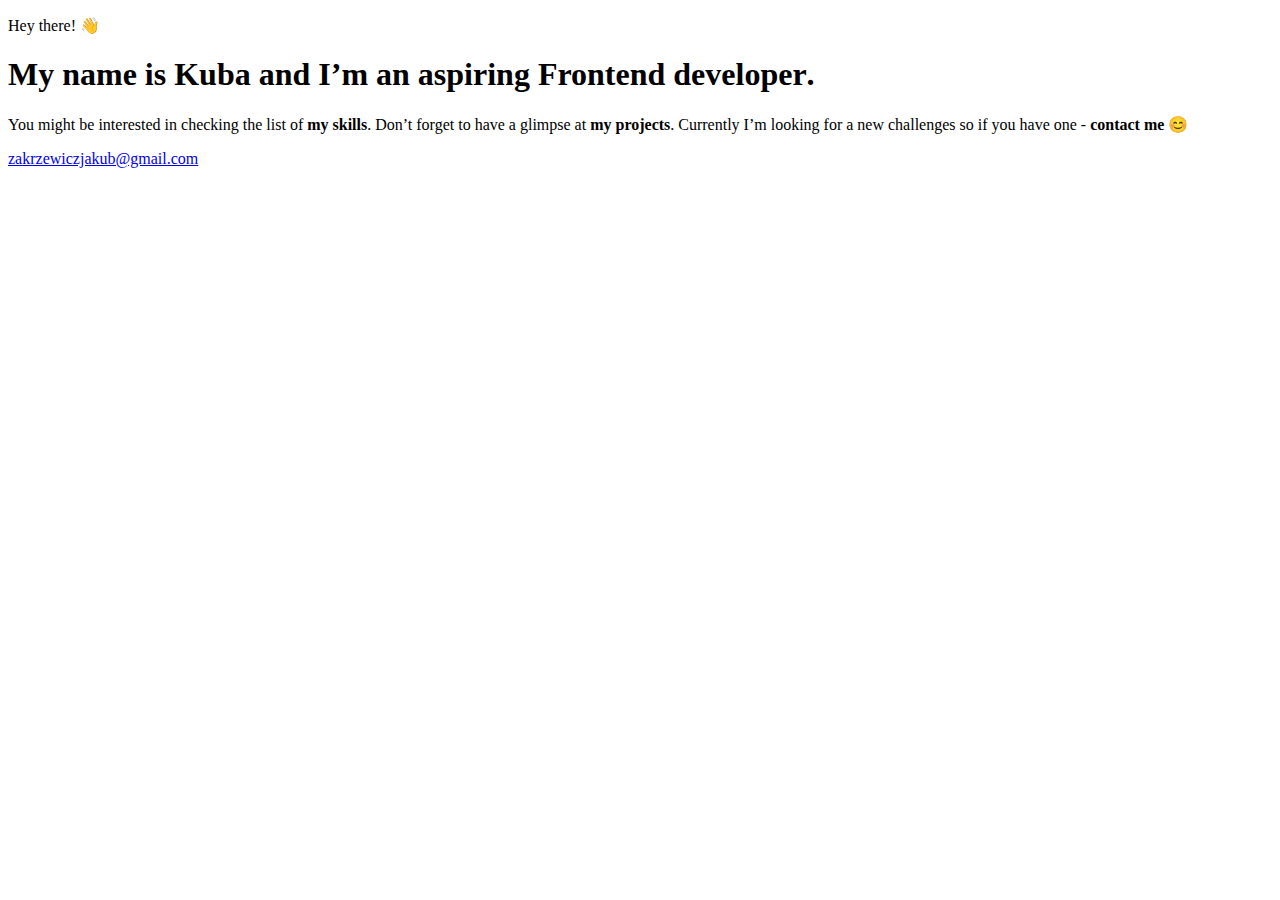
==== src/pages/index.html @ 8666ac64 "section first on mobile" ====
<!DOCTYPE html>
<html lang="en">
  <head>
    <meta charset="UTF-8" />
    <meta name="viewport" content="width=device-width, initial-scale=1.0" />
    <title>Jakub Zakrzewicz</title>
    <meta name="description" content="Webpage about me" />
    <!-- Title -->
    <meta property="og:title" content="Jakub Zakrzewicz" />
    <!-- OPTIONAL description. 2-4 sentences. -->
    <meta
      property="og:description"
      content="Webpage about my projects and skills"
    />
    <!-- full url with http(s) ie. https://maciejkorsan.github.io/my-repo/ -->
    <meta
      property="og:url"
      content="https://github.com/kilerynka/portfolio-design-by-graphic"
    />
    <!-- full url to the image with http(s) ie. https://maciejkorsan.github.io/my-repo/assets/img/fb.png. Facebook suggests at least 1200 x 630. -->
    <meta
      property="og:image"
      content="https://maciejkorsan.com/wtf-gulp-starter/assets/img/cover.png"
    />
    <link
      rel="shortcut icon"
      href="../../public/favicon.ico"
      type="image/x-icon"
    />

    <!-- uncomment the line below to enable PWA  -->
    <!-- <link rel="manifest" href="manifest.json" /> -->
  </head>
  <body>
    <section class="frontpage">
      <header class="header">
        <article class="header__article">
          <div class="header__article-img"></div>
          <p class="header__article-hey">Hey there! 👋</p>
        </article>
        <article class="header__article">
          <h1 class="header__article-h1">
            My name is Kuba and I’m an aspiring
            <strong class="blue-text"> Frontend developer</strong>.
          </h1>
          <p class="header__article-p">
            You might be interested in checking the list of
            <strong class="blue-text"> my skills</strong>. Don’t forget to have
            a glimpse at <strong class="blue-text">my projects</strong>.
            Currently I’m looking for a new challenges so if you have one -
            <strong class="blue-text">contact me</strong> 😊
          </p>
          <a
            class="header__article-mail"
            href="mailto:zakrzewiczjakub@gmail.com"
            >zakrzewiczjakub@gmail.com</a
          >
        </article>
      </header>
    </section>
  </body>
</html>
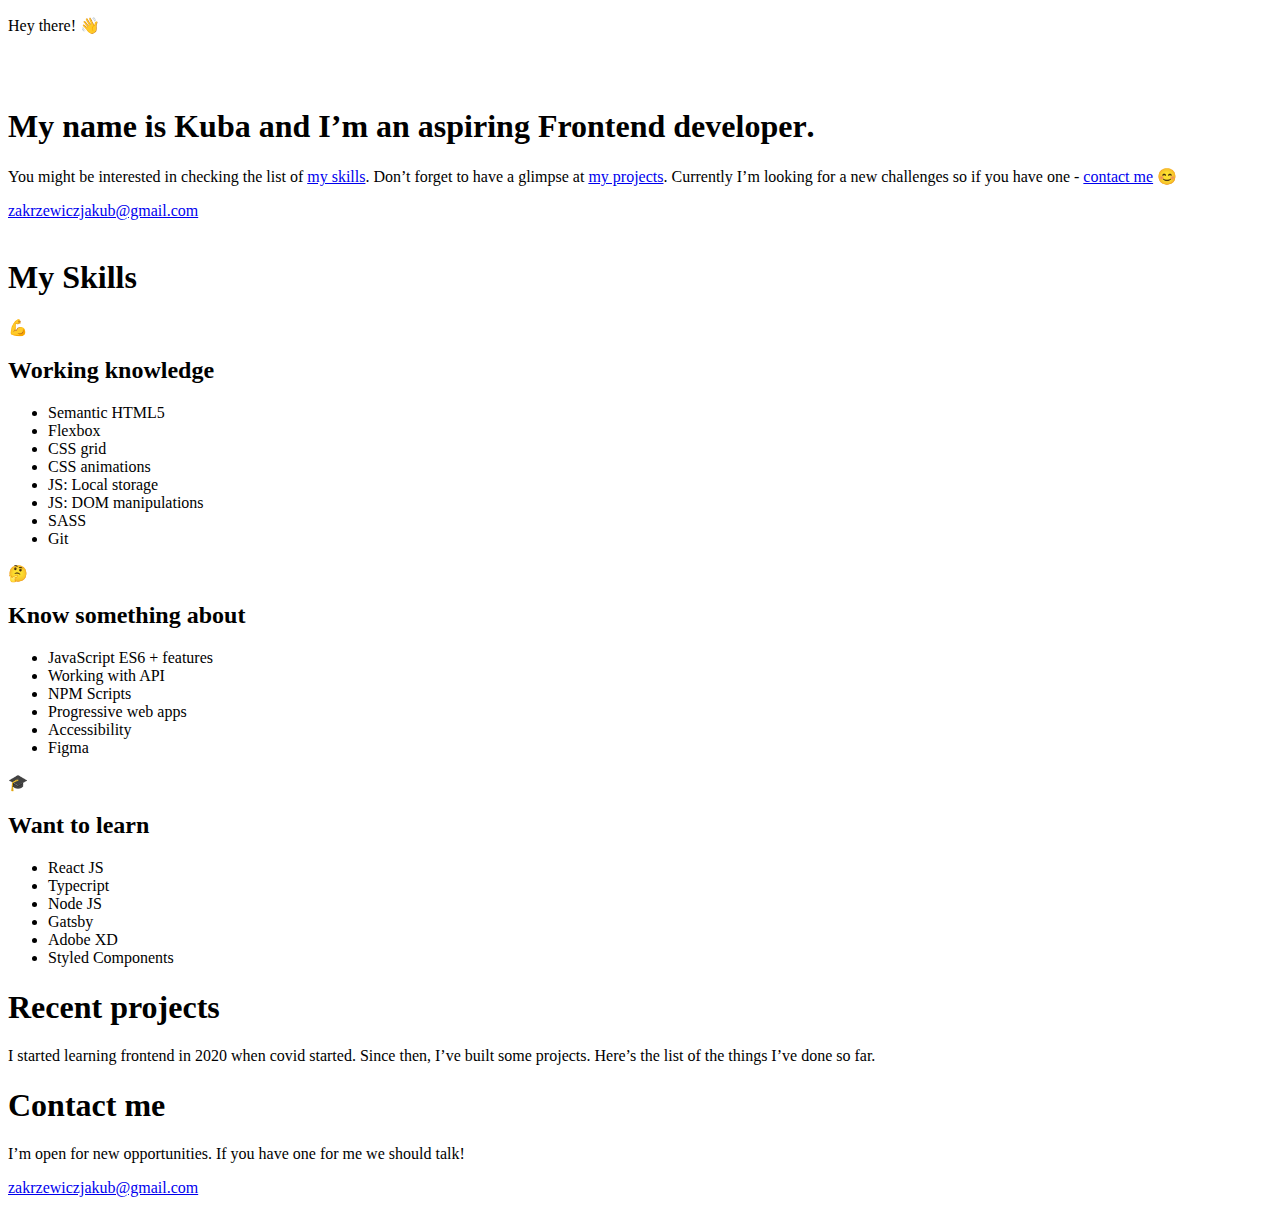
==== commit 19c83e85: "correct of img path again" ====
--- a/src/pages/index.html
+++ b/src/pages/index.html
@@ -18,45 +18,132 @@
       content="https://github.com/kilerynka/portfolio-design-by-graphic"
     />
     <!-- full url to the image with http(s) ie. https://maciejkorsan.github.io/my-repo/assets/img/fb.png. Facebook suggests at least 1200 x 630. -->
-    <meta
-      property="og:image"
-      content="https://maciejkorsan.com/wtf-gulp-starter/assets/img/cover.png"
-    />
+    <meta property="og:image" content="https://kilerynka.github.io/og.jpg" />
     <link
       rel="shortcut icon"
       href="../../public/favicon.ico"
       type="image/x-icon"
     />
-
-    <!-- uncomment the line below to enable PWA  -->
-    <!-- <link rel="manifest" href="manifest.json" /> -->
   </head>
   <body>
-    <section class="frontpage">
+    <section class="section-first">
       <header class="header">
         <article class="header__article">
           <div class="header__article-img"></div>
-          <p class="header__article-hey">Hey there! 👋</p>
+          <div class="header__article-cloud">
+            <p class="header__article-hey">Hey there! 👋</p>
+          </div>
+          <img class="substract" src="../assets/img/Speech_cloud.png" alt="" />
         </article>
-        <article class="header__article">
-          <h1 class="header__article-h1">
-            My name is Kuba and I’m an aspiring
-            <strong class="blue-text"> Frontend developer</strong>.
-          </h1>
-          <p class="header__article-p">
-            You might be interested in checking the list of
-            <strong class="blue-text"> my skills</strong>. Don’t forget to have
-            a glimpse at <strong class="blue-text">my projects</strong>.
-            Currently I’m looking for a new challenges so if you have one -
-            <strong class="blue-text">contact me</strong> 😊
-          </p>
-          <a
-            class="header__article-mail"
-            href="mailto:zakrzewiczjakub@gmail.com"
-            >zakrzewiczjakub@gmail.com</a
-          >
-        </article>
+        <div class="wrapIntro">
+          <img class="mark-before" src="../assets/img/{.png" alt="" />
+          <article class="article-mail header__article">
+            <h1 class="header__article-h1">
+              My name is Kuba and I’m an aspiring
+              <strong class="blue-title"> Frontend developer</strong>.
+            </h1>
+            <p class="header__article-p">
+              You might be interested in checking the list of
+              <a class="blue-text" href="#mySkills"> my skills</a>. Don’t forget
+              to have a glimpse at
+              <a class="blue-text" href="#myProjects">my projects</a>. Currently
+              I’m looking for a new challenges so if you have one -
+              <a class="blue-text" href="#contactMe">contact me</a> 😊
+            </p>
+            <a
+              class="header__article-mail"
+              href="mailto:zakrzewiczjakub@gmail.com"
+              >zakrzewiczjakub@gmail.com</a
+            >
+          </article>
+          <img class="mark-after" src="../assets/img/}.png" alt="" />
+        </div>
       </header>
     </section>
+    <section id="mySkills" class="section-two">
+      <header class="section-two__header">
+        <h1 class="section-two__header-h1">My Skills</h1>
+      </header>
+      <section class="section">
+        <article class="section__article">
+          <span class="section__article-emoticon">💪</span>
+          <h2 class="section__article-h2">Working knowledge</h2>
+          <ul class="section__article-list">
+            <li>Semantic HTML5</li>
+            <li>Flexbox</li>
+            <li>CSS grid</li>
+            <li>CSS animations</li>
+            <li>JS: Local storage</li>
+            <li>JS: DOM manipulations</li>
+            <li>SASS</li>
+            <li>Git</li>
+          </ul>
+        </article>
+        <article class="section__article">
+          <span class="section__article-emoticon">🤔</span>
+          <h2 class="section__article-h2">Know something about</h2>
+          <ul class="section__article-listStyle2 section__article-list">
+            <li>JavaScript ES6 + features</li>
+            <li>Working with API</li>
+            <li>NPM Scripts</li>
+            <li>Progressive web apps</li>
+            <li>Accessibility</li>
+            <li>Figma</li>
+          </ul>
+        </article>
+        <article class="section__article">
+          <span class="section__article-emoticon">🎓</span>
+          <h2 class="section__article-h2">Want to learn</h2>
+          <ul class="section__article-listStyle3 section__article-list">
+            <li>React JS</li>
+            <li>Typecript</li>
+            <li>Node JS</li>
+            <li>Gatsby</li>
+            <li>Adobe XD</li>
+            <li>Styled Components</li>
+          </ul>
+        </article>
+      </section>
+    </section>
+    <section id="myProjects" class="sectionThreeContent">
+      <header class="sectionThreeContent__header">
+        <h1 class="sectionThreeContent__header-h1">Recent projects</h1>
+        <p class="sectionThreeContent__header-p">
+          I started learning frontend in 2020 when covid started. Since then,
+          I’ve built some projects. Here’s the list of the things I’ve done so
+          far.
+        </p>
+      </header>
+      <section class="sectionThree sectionThree-js"></section>
+    </section>
+    <footer id="contactMe" class="footer">
+      <section class="sectionFour">
+        <article class="sectionFour__article">
+          <h1 class="sectionFour__article-h1">Contact me</h1>
+          <p class="sectionFour__article-p">
+            I’m open for new opportunities. If you have one for me we should
+            talk!
+          </p>
+        </article>
+        <article class="article-icons sectionFour__article">
+          <div class="article__div-icons sectionFour__article-div">
+            <a class="git" href="https://github.com/kilerynka"></a>
+            <a
+              class="insta"
+              href="https://www.instagram.com/kubazakrzewicz/"
+            ></a
+            ><a
+              class="face"
+              href="https://www.facebook.com/kuba.zakrzewicz.7"
+            ></a>
+          </div>
+          <div class="sectionFour__article-mail sectionFour__article-div">
+            <a class="footer-mail" href="mailto:zakrzewiczjakub@gmail.com"
+              >zakrzewiczjakub@gmail.com</a
+            >
+          </div>
+        </article>
+      </section>
+    </footer>
   </body>
 </html>
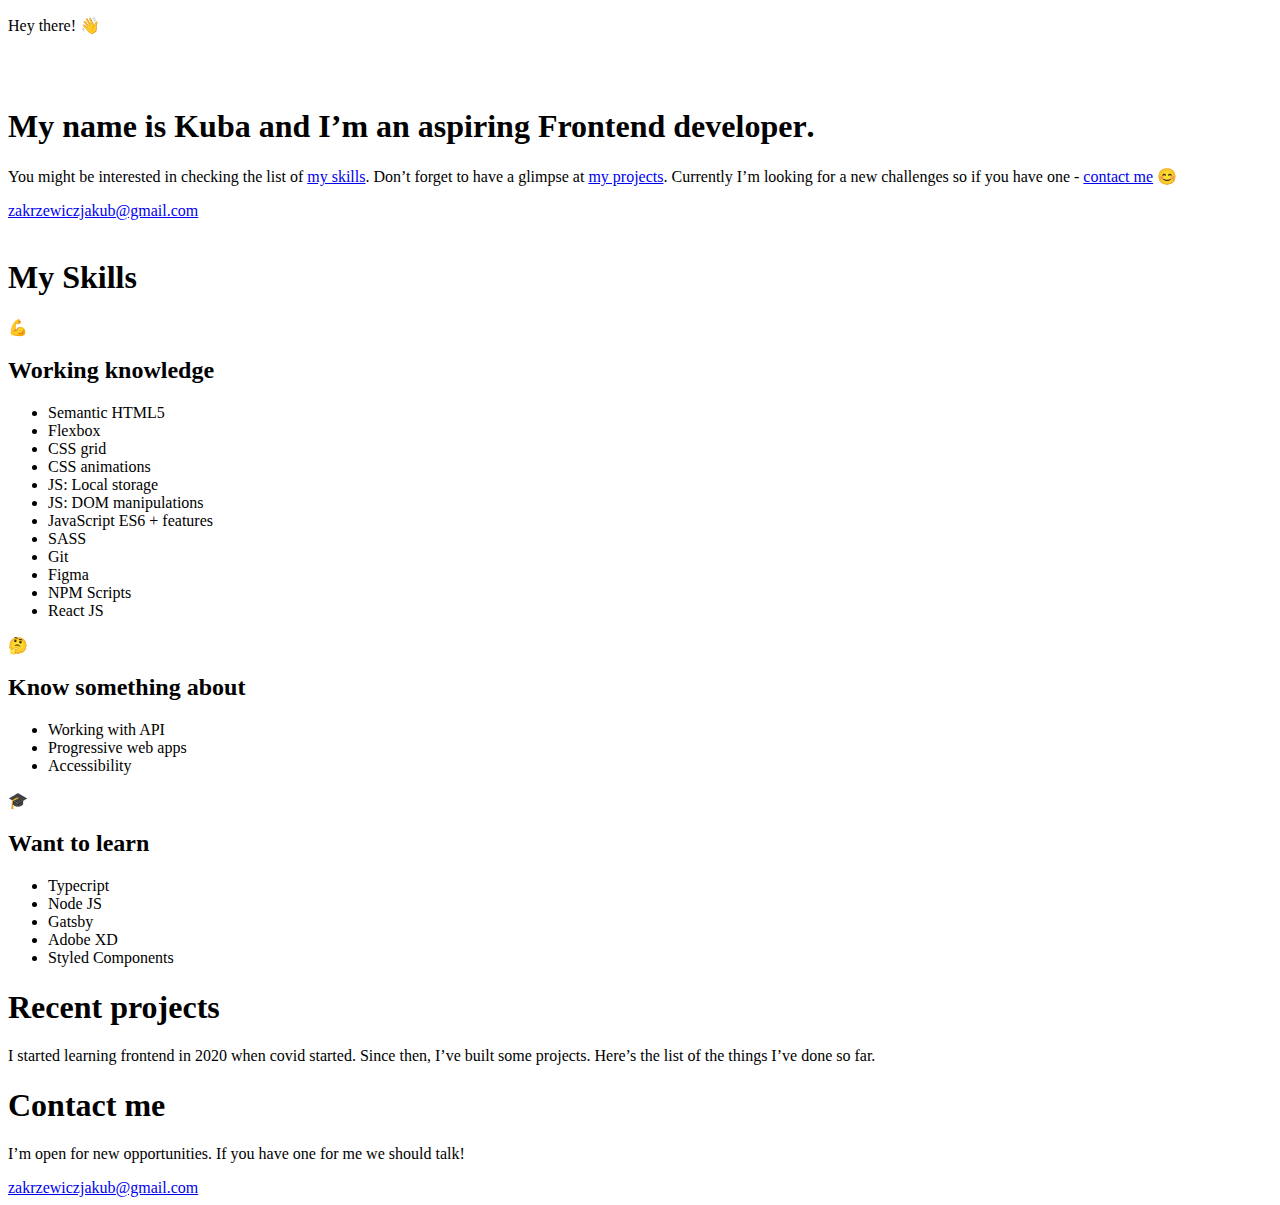
==== commit a7287bc2: "Skills section changed" ====
--- a/src/pages/index.html
+++ b/src/pages/index.html
@@ -12,13 +12,16 @@
       property="og:description"
       content="Webpage about my projects and skills"
     />
-    <!-- full url with http(s) ie. https://maciejkorsan.github.io/my-repo/ -->
+ 
     <meta
       property="og:url"
       content="https://github.com/kilerynka/portfolio-design-by-graphic"
     />
-    <!-- full url to the image with http(s) ie. https://maciejkorsan.github.io/my-repo/assets/img/fb.png. Facebook suggests at least 1200 x 630. -->
-    <meta property="og:image" content="https://kilerynka.github.io/og.jpg" />
+   
+    <meta
+      property="og:image"
+      content="https://github.com/kilerynka/portfolioJZ/blob/master/public/og.jpg"
+    />
     <link
       rel="shortcut icon"
       href="../../public/favicon.ico"
@@ -75,27 +78,28 @@
             <li>CSS animations</li>
             <li>JS: Local storage</li>
             <li>JS: DOM manipulations</li>
+            <li>JavaScript ES6 + features</li>
             <li>SASS</li>
             <li>Git</li>
+            <li>Figma</li>
+            <li>NPM Scripts</li>
+            <li>React JS</li>
           </ul>
         </article>
         <article class="section__article">
           <span class="section__article-emoticon">🤔</span>
           <h2 class="section__article-h2">Know something about</h2>
           <ul class="section__article-listStyle2 section__article-list">
-            <li>JavaScript ES6 + features</li>
             <li>Working with API</li>
-            <li>NPM Scripts</li>
             <li>Progressive web apps</li>
             <li>Accessibility</li>
-            <li>Figma</li>
           </ul>
         </article>
         <article class="section__article">
           <span class="section__article-emoticon">🎓</span>
           <h2 class="section__article-h2">Want to learn</h2>
           <ul class="section__article-listStyle3 section__article-list">
-            <li>React JS</li>
+            
             <li>Typecript</li>
             <li>Node JS</li>
             <li>Gatsby</li>
